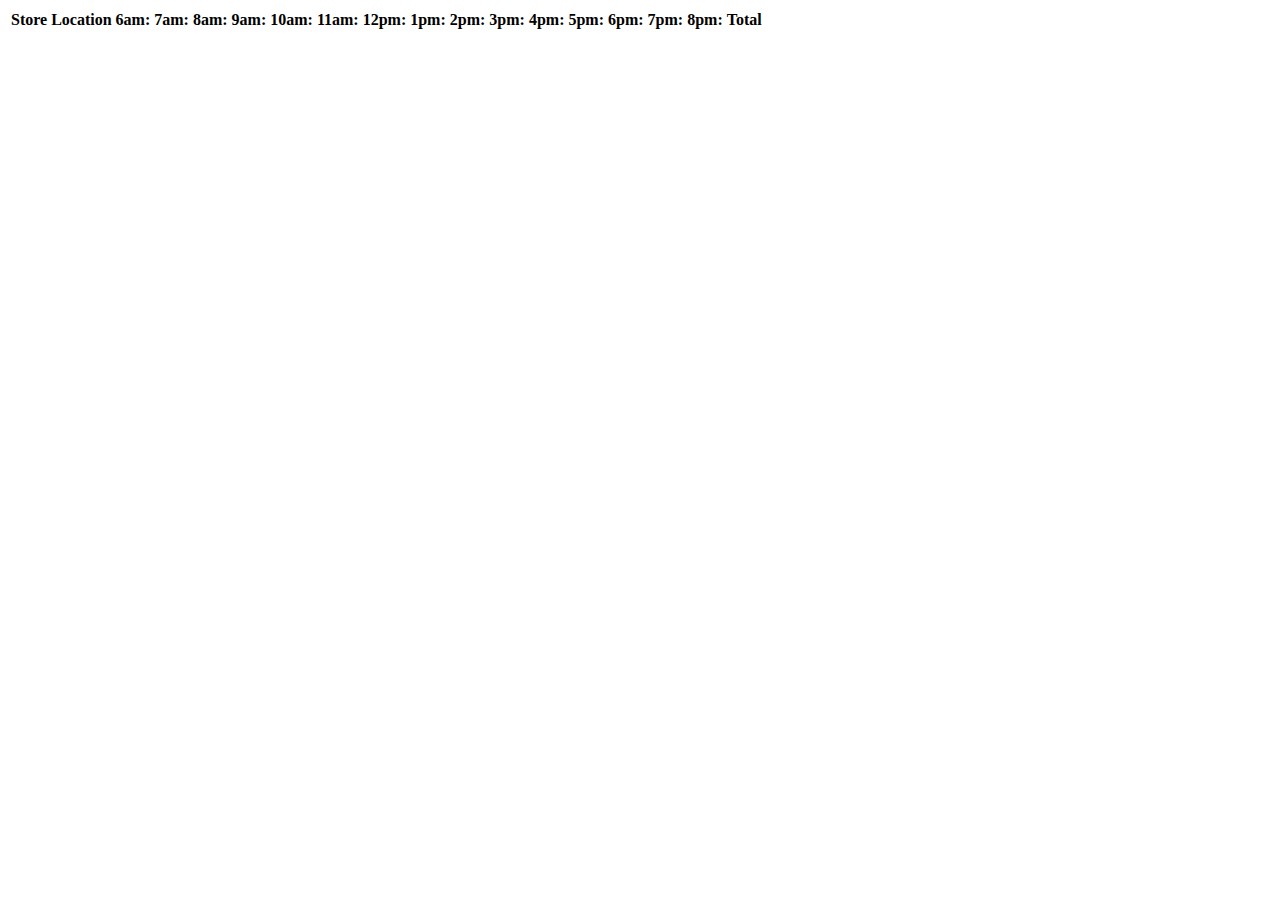
==== index.html @ bcca6b64 "switched code to work with constructor functions, added css, modified html, got initial row to displ" ====
<!Doctype html>
<html>
    <head>
        <title>SalmonCookies></title>
        <link rel="stylesheet" href="main.css">
    </head>
    <body>
        <section>
            <table id = "tablehere">
                <table>
                    <thead>
                        <tr id = "headBoxes">
                            <th>Store Location
                            </th>
                        </tr>
                    </thead>
                    <tbody>
                    </tbody>
                    <tfoot>
                        <tr>
                        </tr>
                    </tfoot>
                </table>

            </table>
           
        </section>       
    </body>
    <script src = app.js>
        </script>
</html>
---- main.css ----
#headBoxes {border: 1px solid black;}
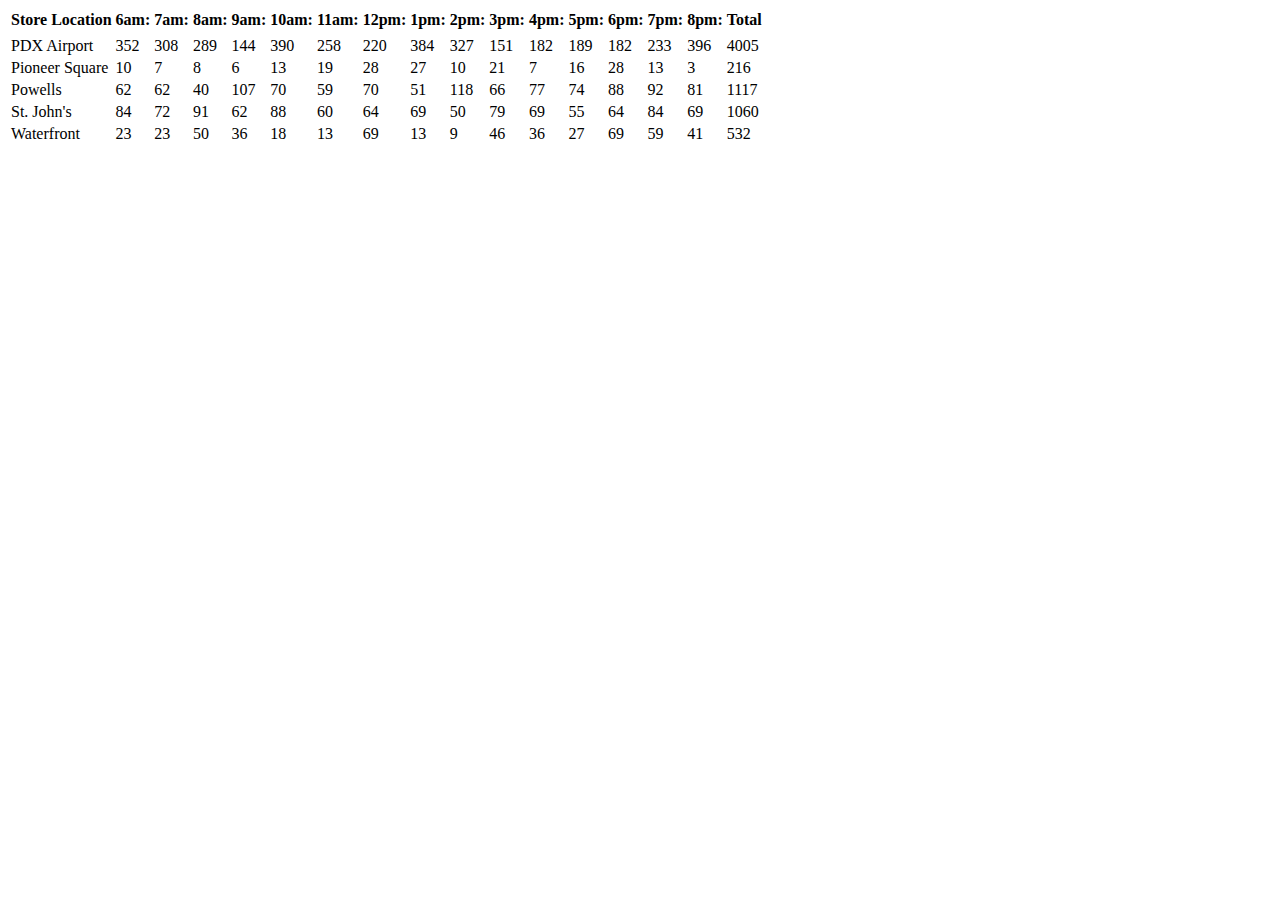
==== commit 08897fec: "have table set up, CSS borders not cooperating" ====
--- a/index.html
+++ b/index.html
@@ -7,21 +7,20 @@
     <body>
         <section>
             <table id = "tablehere">
-                <table>
-                    <thead>
-                        <tr id = "headBoxes">
-                            <th>Store Location
-                            </th>
-                        </tr>
-                    </thead>
-                    <tbody>
-                    </tbody>
-                    <tfoot>
-                        <tr>
-                        </tr>
-                    </tfoot>
-                </table>
-
+                <thead>
+                    <tr id = "headBoxes">
+                        <th>Store Location
+                        </th>
+                    </tr>
+                </thead>
+                <tbody id = "bodyBoxes">
+                    <td id = "dataCells">
+                    </td>
+                </tbody>
+                <tfoot id = "footBoxes">
+                    <tr>
+                    </tr>
+                </tfoot>
             </table>
            
         </section>       
--- a/main.css
+++ b/main.css
@@ -1 +1,4 @@
-#headBoxes {border: 1px solid black;}+#headBoxes, #bodyBoxes, #footBoxes {
+    border: black 1px solid;
+    /* display: block; */
+}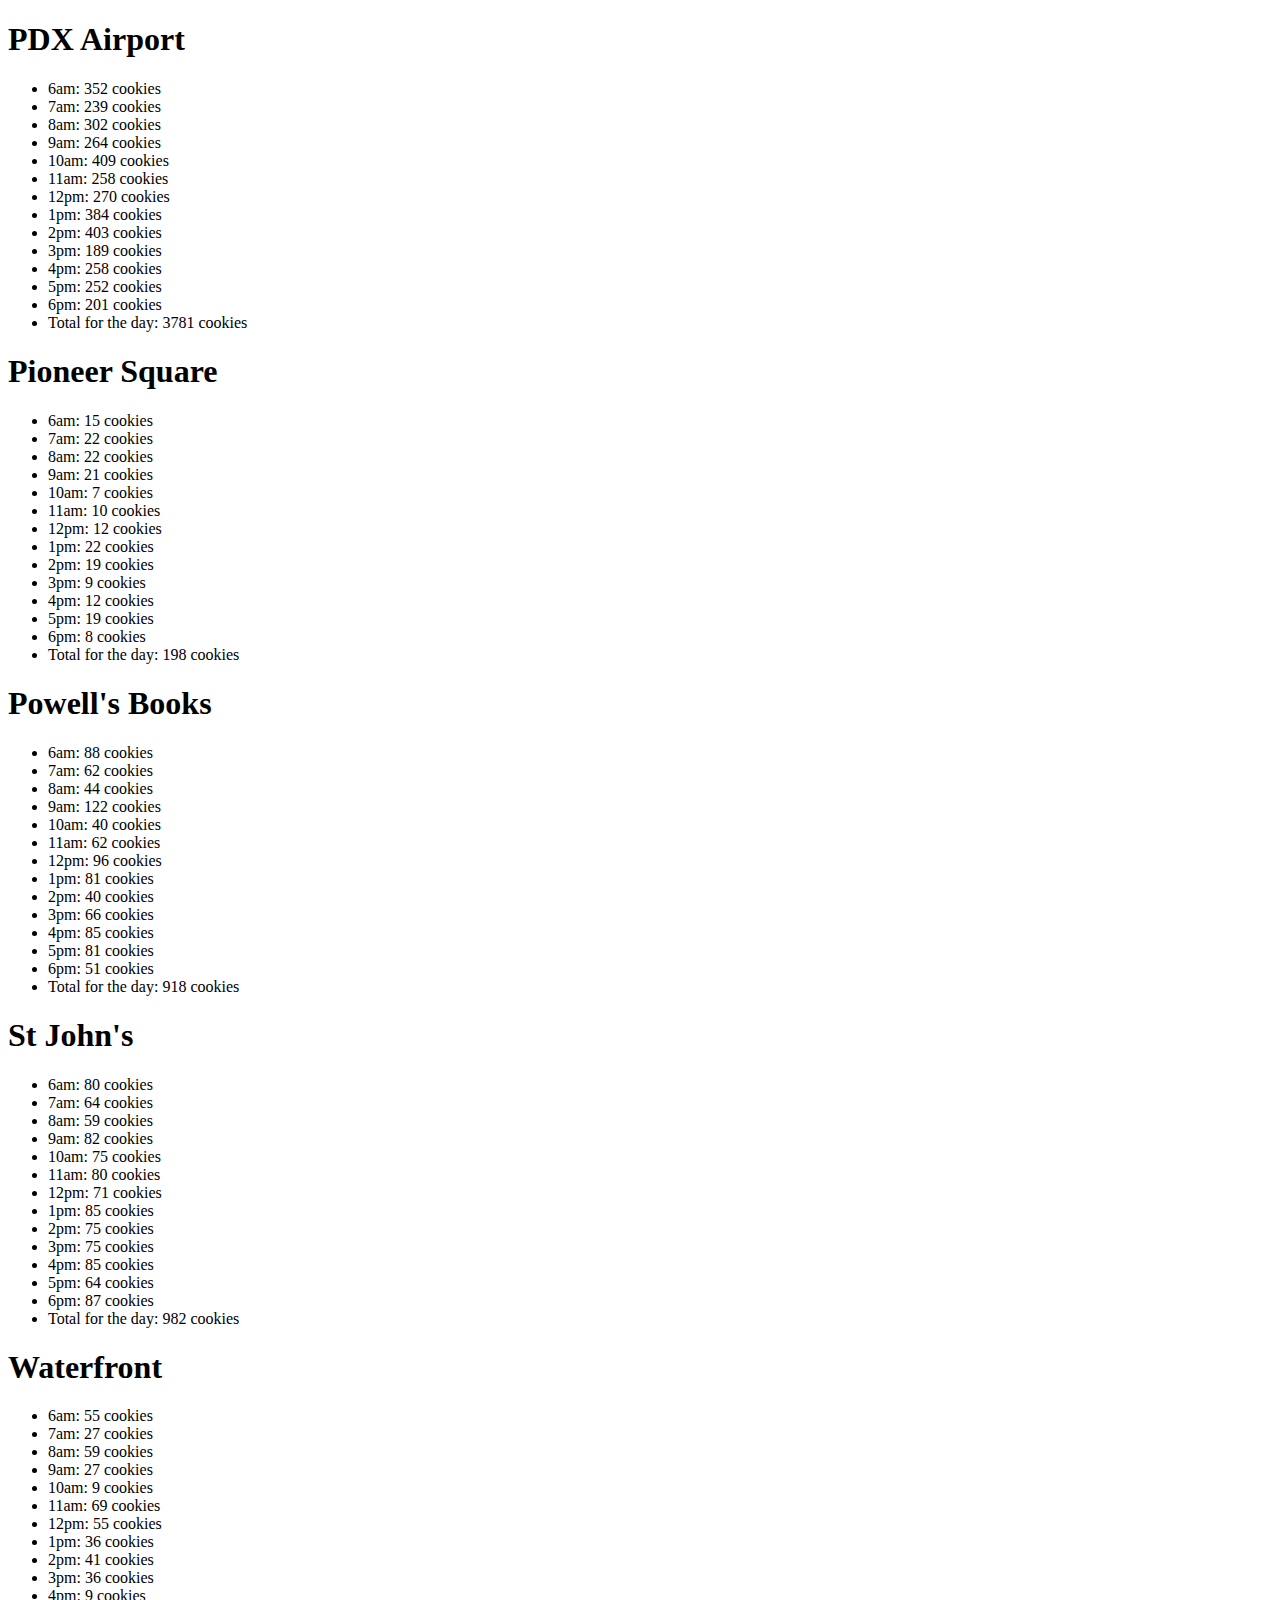
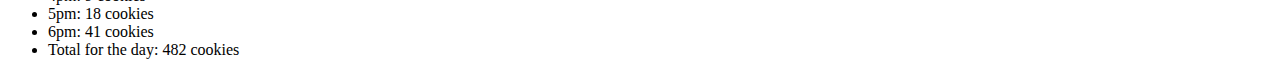
==== commit 8a2e3713: "Merge pull request #1 from Renaskigi/hourly-calculations" ====
--- a/index.html
+++ b/index.html
@@ -2,28 +2,23 @@
 <html>
     <head>
         <title>SalmonCookies></title>
-        <link rel="stylesheet" href="main.css">
     </head>
     <body>
-        <section>
-            <table id = "tablehere">
-                <thead>
-                    <tr id = "headBoxes">
-                        <th>Store Location
-                        </th>
-                    </tr>
-                </thead>
-                <tbody id = "bodyBoxes">
-                    <td id = "dataCells">
-                    </td>
-                </tbody>
-                <tfoot id = "footBoxes">
-                    <tr>
-                    </tr>
-                </tfoot>
-            </table>
-           
-        </section>       
+        <h1>PDX Airport</h1>
+        <ul id = "pdx">
+        </ul>
+        <h1>Pioneer Square</h1>
+        <ul id = "pioneer">
+        </ul>
+        <h1>Powell's Books</h1>
+        <ul id = "powells">
+        </ul>
+        <h1>St John's</h1>
+        <ul id = "stjohns">
+        </ul>
+        <h1>Waterfront</h1>
+        <ul id = "waterfront">
+        </ul>
     </body>
     <script src = app.js>
         </script>
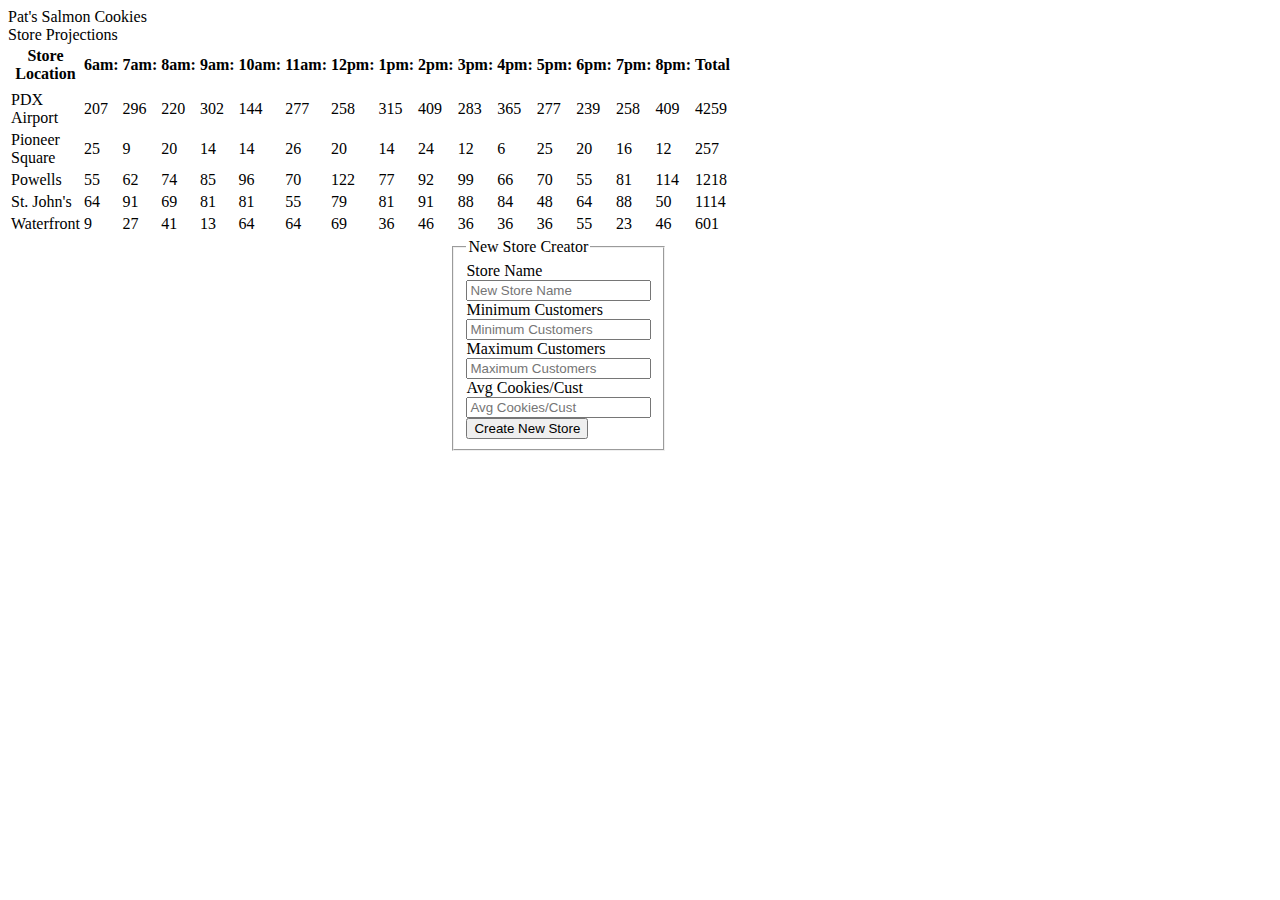
==== commit 63bbd2d6: "created form in HTML, played with CSS" ====
--- a/index.html
+++ b/index.html
@@ -2,23 +2,48 @@
 <html>
     <head>
         <title>SalmonCookies></title>
+        <link rel="stylesheet" href="main.css">
     </head>
     <body>
-        <h1>PDX Airport</h1>
-        <ul id = "pdx">
-        </ul>
-        <h1>Pioneer Square</h1>
-        <ul id = "pioneer">
-        </ul>
-        <h1>Powell's Books</h1>
-        <ul id = "powells">
-        </ul>
-        <h1>St John's</h1>
-        <ul id = "stjohns">
-        </ul>
-        <h1>Waterfront</h1>
-        <ul id = "waterfront">
-        </ul>
+        <section>
+            <table id = "tablehere">
+                <thead>Pat's Salmon Cookies<br> Store Projections
+                    <tr id = "headBoxes">
+                        <th>Store<br>Location
+                        </th>
+                    </tr>
+                </thead>
+                <tbody id = "bodyBoxes">
+                    <td id = "dataCells">
+                    </td>
+                </tbody>
+                <tfoot id = "footBoxes">
+                    <tr>
+                    </tr>
+                </tfoot>
+            </table>
+        </section>
+        <section>
+            <form>
+                    <fieldset>
+                        <legend>New Store Creator</legend>
+
+                        <label for="newStoreName">Store Name</label>
+                        <input type="text" id="newStoreName" name="newStoreName" maxlength="20" required placeholder="New Store Name">
+        
+                        <label for="minCust">Minimum Customers</label>
+                        <input type="number" name="minCust" id="minCust" maxlength="3" required placeholder="Minimum Customers">
+        
+                        <label for="maxCust">Maximum Customers</label>
+                        <input type="number" name="maxCust" id="maxCust" maxlength="3" required placeholder="Maximum Customers">
+
+                        <label for="avgCookies/Cust">Avg Cookies/Cust</label>
+                        <input type="number" name="avgCookies/Cust" id="avgCookies/Cust" maxlength="2" required placeholder="Avg Cookies/Cust">
+        
+                        <button type="submit">Create New Store</button>
+                    </fieldset>
+                </form>
+        </section>     
     </body>
     <script src = app.js>
         </script>
--- a/main.css
+++ b/main.css
@@ -0,0 +1,15 @@
+/* * {
+    border: red 1px solid;
+    display: block; 
+  } */
+section {
+    width: 50%
+}
+tHead {
+    text-align : center;
+    font-weight: bold
+}
+form {
+    width: 30%;
+    float: right;
+}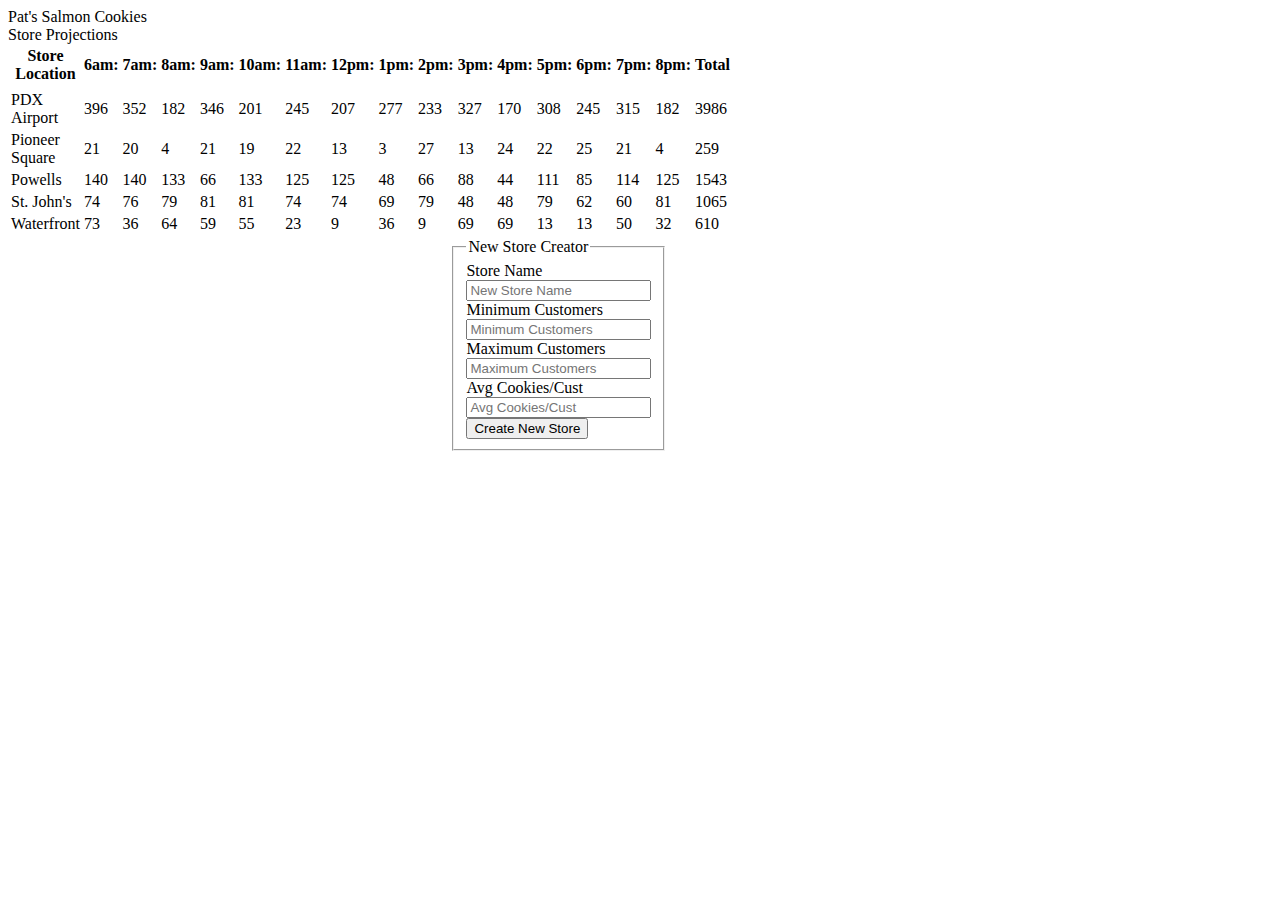
==== commit a4b69ed9: "worked on app.js and index.html for form, almost finished - need to create new row" ====
--- a/index.html
+++ b/index.html
@@ -32,13 +32,13 @@
                         <input type="text" id="newStoreName" name="newStoreName" maxlength="20" required placeholder="New Store Name">
         
                         <label for="minCust">Minimum Customers</label>
-                        <input type="number" name="minCust" id="minCust" maxlength="3" required placeholder="Minimum Customers">
+                        <input type="number" id="minCust" name="minCust" maxlength="3" required placeholder="Minimum Customers">
         
                         <label for="maxCust">Maximum Customers</label>
-                        <input type="number" name="maxCust" id="maxCust" maxlength="3" required placeholder="Maximum Customers">
+                        <input type="number" id="maxCust" name="maxCust" maxlength="3" required placeholder="Maximum Customers">
 
                         <label for="avgCookies/Cust">Avg Cookies/Cust</label>
-                        <input type="number" name="avgCookies/Cust" id="avgCookies/Cust" maxlength="2" required placeholder="Avg Cookies/Cust">
+                        <input type="number" id="avgCookies/Cust" name="avgCookies/Cust" maxlength="2" required placeholder="Avg Cookies/Cust">
         
                         <button type="submit">Create New Store</button>
                     </fieldset>
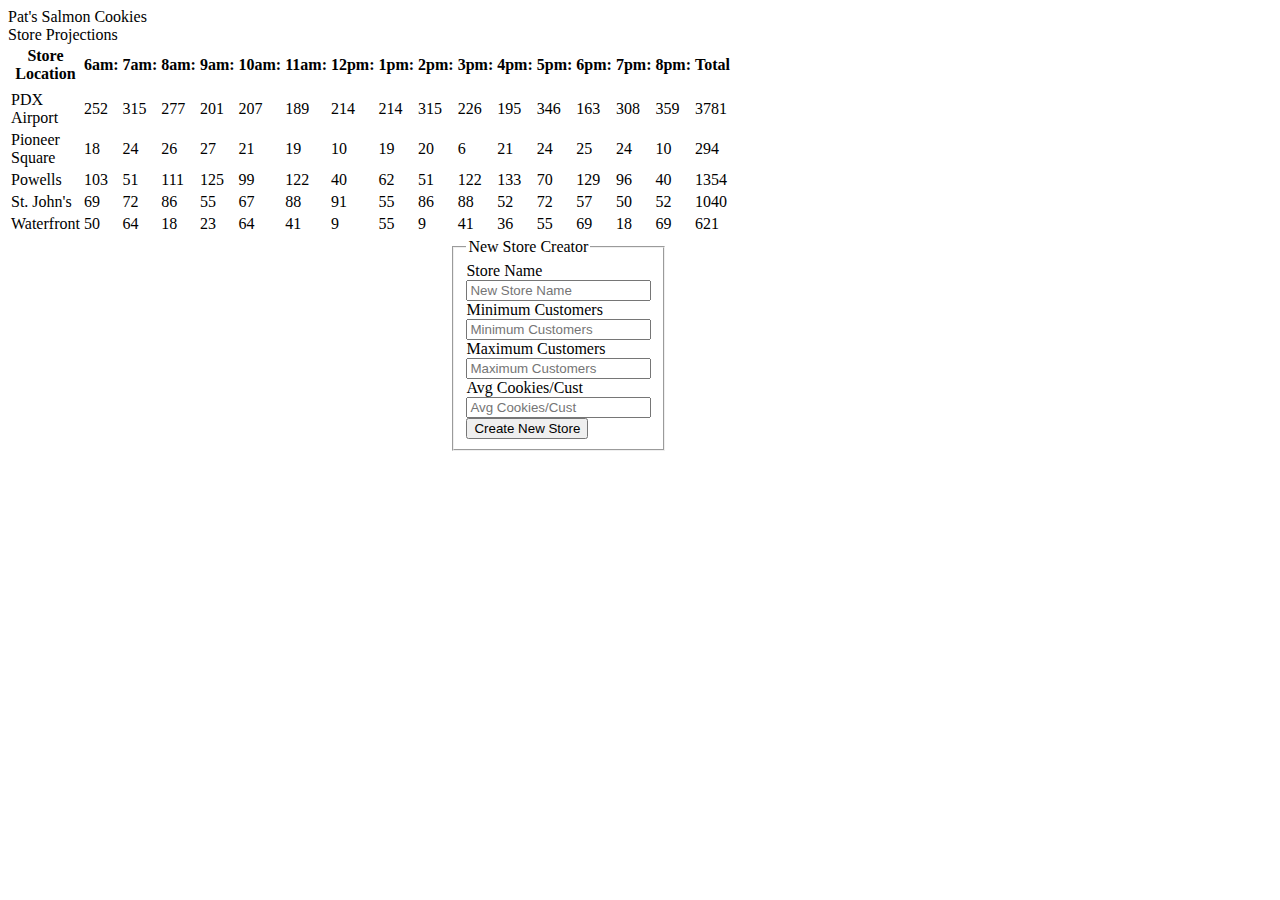
==== commit 48877b30: "finished adding table" ====
--- a/index.html
+++ b/index.html
@@ -37,8 +37,8 @@
                         <label for="maxCust">Maximum Customers</label>
                         <input type="number" id="maxCust" name="maxCust" maxlength="3" required placeholder="Maximum Customers">
 
-                        <label for="avgCookies/Cust">Avg Cookies/Cust</label>
-                        <input type="number" id="avgCookies/Cust" name="avgCookies/Cust" maxlength="2" required placeholder="Avg Cookies/Cust">
+                        <label for="avgCookiesPerCust">Avg Cookies/Cust</label>
+                        <input type="number" id="avgCookiesPerCust" name="avgCookiesPerCust" maxlength="2" required placeholder="Avg Cookies/Cust">
         
                         <button type="submit">Create New Store</button>
                     </fieldset>
@@ -47,4 +47,5 @@
     </body>
     <script src = app.js>
         </script>
-</html>+</html>
+<!-- display: flex; -->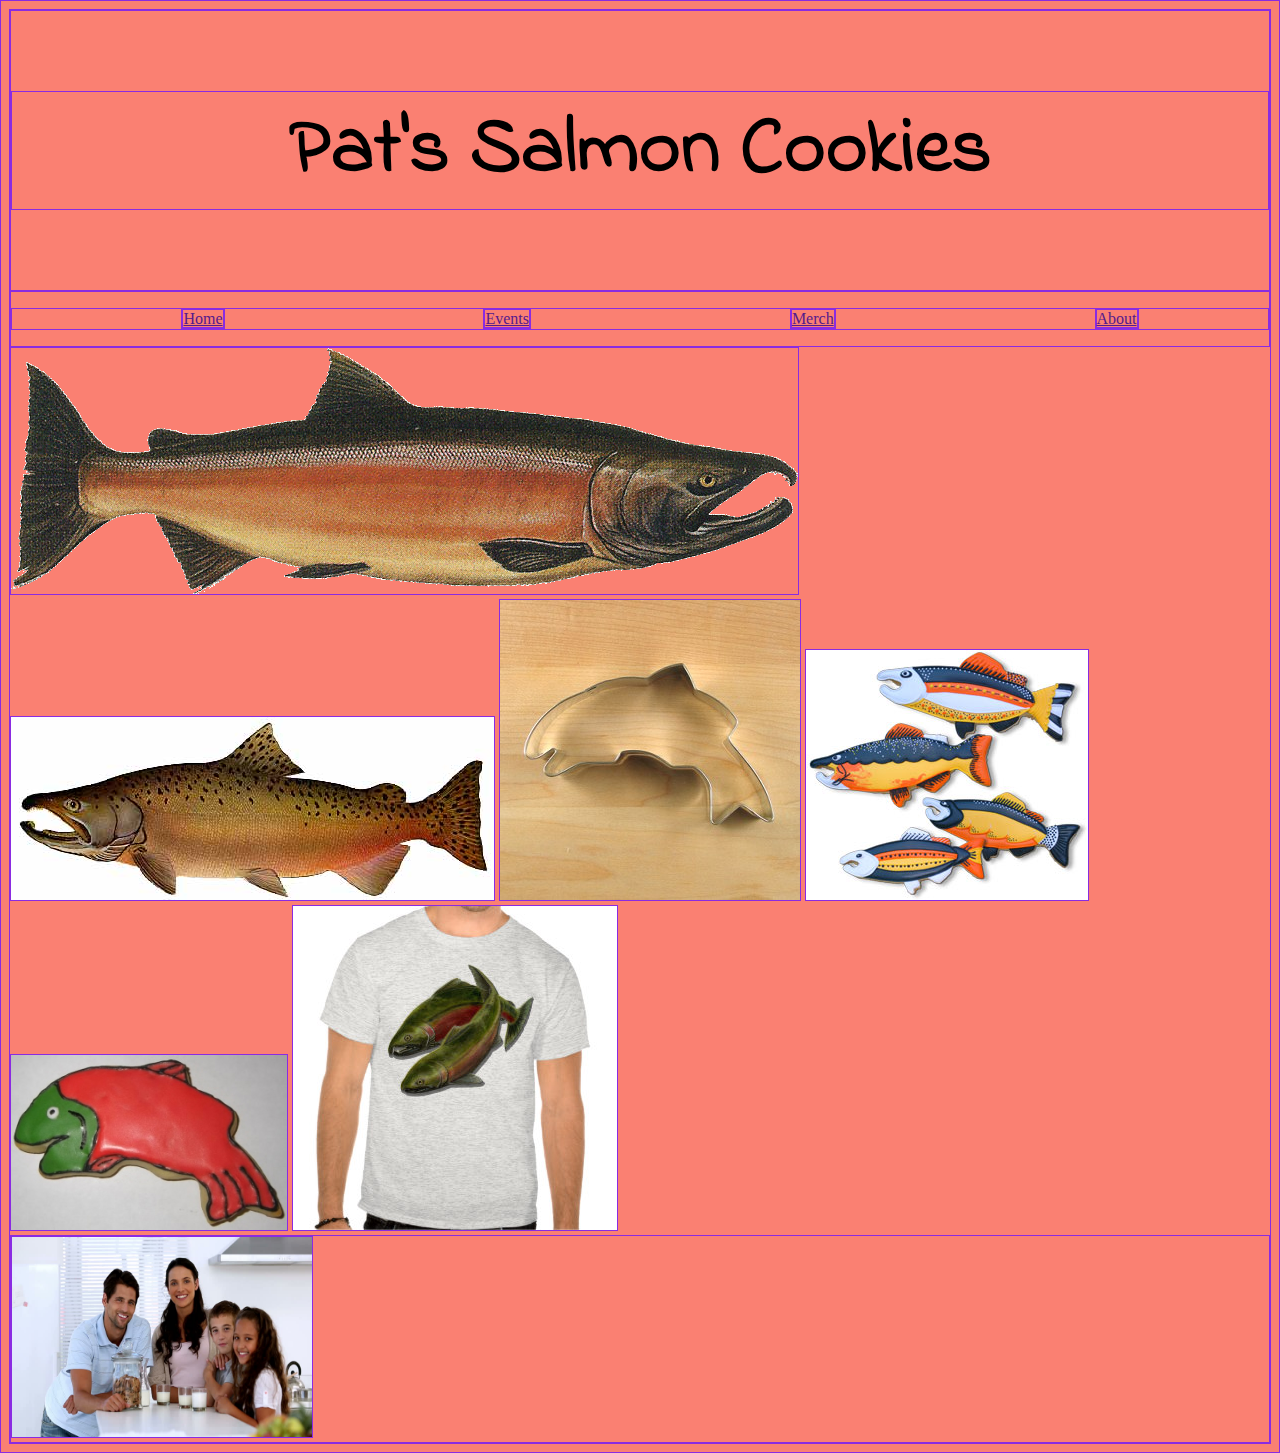
==== commit 4324927f: "separated index.html from sales.html, worked on HTML/CSS for CookieStore" ====
--- a/index.html
+++ b/index.html
@@ -1,51 +1,34 @@
 <!Doctype html>
 <html>
     <head>
-        <title>SalmonCookies></title>
-        <link rel="stylesheet" href="main.css">
-    </head>
+            <link href="https://fonts.googleapis.com/css?family=Indie+Flower" rel="stylesheet">
+            <link rel="stylesheet" href="main.css">
+            <title>Pat's Salmon Cookies</title>
+            
+        </head>
     <body>
-        <section>
-            <table id = "tablehere">
-                <thead>Pat's Salmon Cookies<br> Store Projections
-                    <tr id = "headBoxes">
-                        <th>Store<br>Location
-                        </th>
-                    </tr>
-                </thead>
-                <tbody id = "bodyBoxes">
-                    <td id = "dataCells">
-                    </td>
-                </tbody>
-                <tfoot id = "footBoxes">
-                    <tr>
-                    </tr>
-                </tfoot>
-            </table>
-        </section>
-        <section>
-            <form>
-                    <fieldset>
-                        <legend>New Store Creator</legend>
+        <header>
+            <p id = "mainHeader">Pat's Salmon Cookies</p>
+        </header>
+            <nav class="nav">
+                    <ul>
+                        <li><a href="">Home</a></li>
+                        <li><a href="">Events</a></li>
+                        <li><a href="">Merch</a></li>
+                        <li><a href="">About</a></li>
+                    </ul>
+            </nav>
 
-                        <label for="newStoreName">Store Name</label>
-                        <input type="text" id="newStoreName" name="newStoreName" maxlength="20" required placeholder="New Store Name">
-        
-                        <label for="minCust">Minimum Customers</label>
-                        <input type="number" id="minCust" name="minCust" maxlength="3" required placeholder="Minimum Customers">
-        
-                        <label for="maxCust">Maximum Customers</label>
-                        <input type="number" id="maxCust" name="maxCust" maxlength="3" required placeholder="Maximum Customers">
+        <img class = "pics" src="images/salmon.png" alt="Salmon Photo">
+        <img class = "pics" src="images/chinook.jpg" alt="Chinook Photo">
+        <img class = "pics" src="images/cutter.jpg" alt="Cookie Cutter">
+       
+        <img class = "pics" src="images/fish.jpg" alt="Fish">
+        <img class = "pics" src="images/frosted-cookie.jpg" alt="Frosted Cookie">
+        <img class = "pics" src="images/shirt.jpg" alt="Shirt">
+    </body>
+    <footer>
+        <img class = "pics" id = "famPic" src="images/family.jpg" alt="Family Photo">
 
-                        <label for="avgCookiesPerCust">Avg Cookies/Cust</label>
-                        <input type="number" id="avgCookiesPerCust" name="avgCookiesPerCust" maxlength="2" required placeholder="Avg Cookies/Cust">
-        
-                        <button type="submit">Create New Store</button>
-                    </fieldset>
-                </form>
-        </section>     
-    </body>
-    <script src = app.js>
-        </script>
-</html>
-<!-- display: flex; -->+    </footer>
+</html>--- a/main.css
+++ b/main.css
@@ -1,15 +1,61 @@
-/* * {
-    border: red 1px solid;
-    display: block; 
-  } */
-section {
-    width: 50%
+* { 
+   
+    border: blueviolet 1px solid;
+    background-color: salmon;
+    
 }
-tHead {
+th {
+    border : 1px solid black;
     text-align : center;
-    font-weight: bold
+    font-weight: bold;
+    font-family: 'Indie Flower', cursive;
+    color:blueviolet;
 }
-form {
-    width: 30%;
-    float: right;
+.gentext {
+    font-family: 'Times New Roman', Times, serif;
+    color: green;
+}
+.datatext {
+    font-family: Arial, Helvetica, sans-serif;
+    color: black;
+}
+.newStoreMaker {
+    margin : 10px auto;
+    width : 90%
+}
+table {
+    margin : 10px auto;
+    width : 90%
+}
+.tableheader {
+    text-align : center;
+    margin : 10px auto;
+    width : 90%;
+    font-weight : bold; 
+    font-size : 150%;
+}
+.pics {
+
+}
+#famPic {
+    width:300px;
+    height:200px;
+}
+.nav {
+    text-align: center;
+    display: block;
+}
+ul {
+    display: flex;
+    justify-content: space-around;
+}
+ul li {
+    display: inline-block;
+    list-style: none;
+}
+#mainHeader {
+    font-family: 'Indie Flower', cursive;
+    font-size: 500%;
+    text-align: center;
+    font-weight: bold;
 }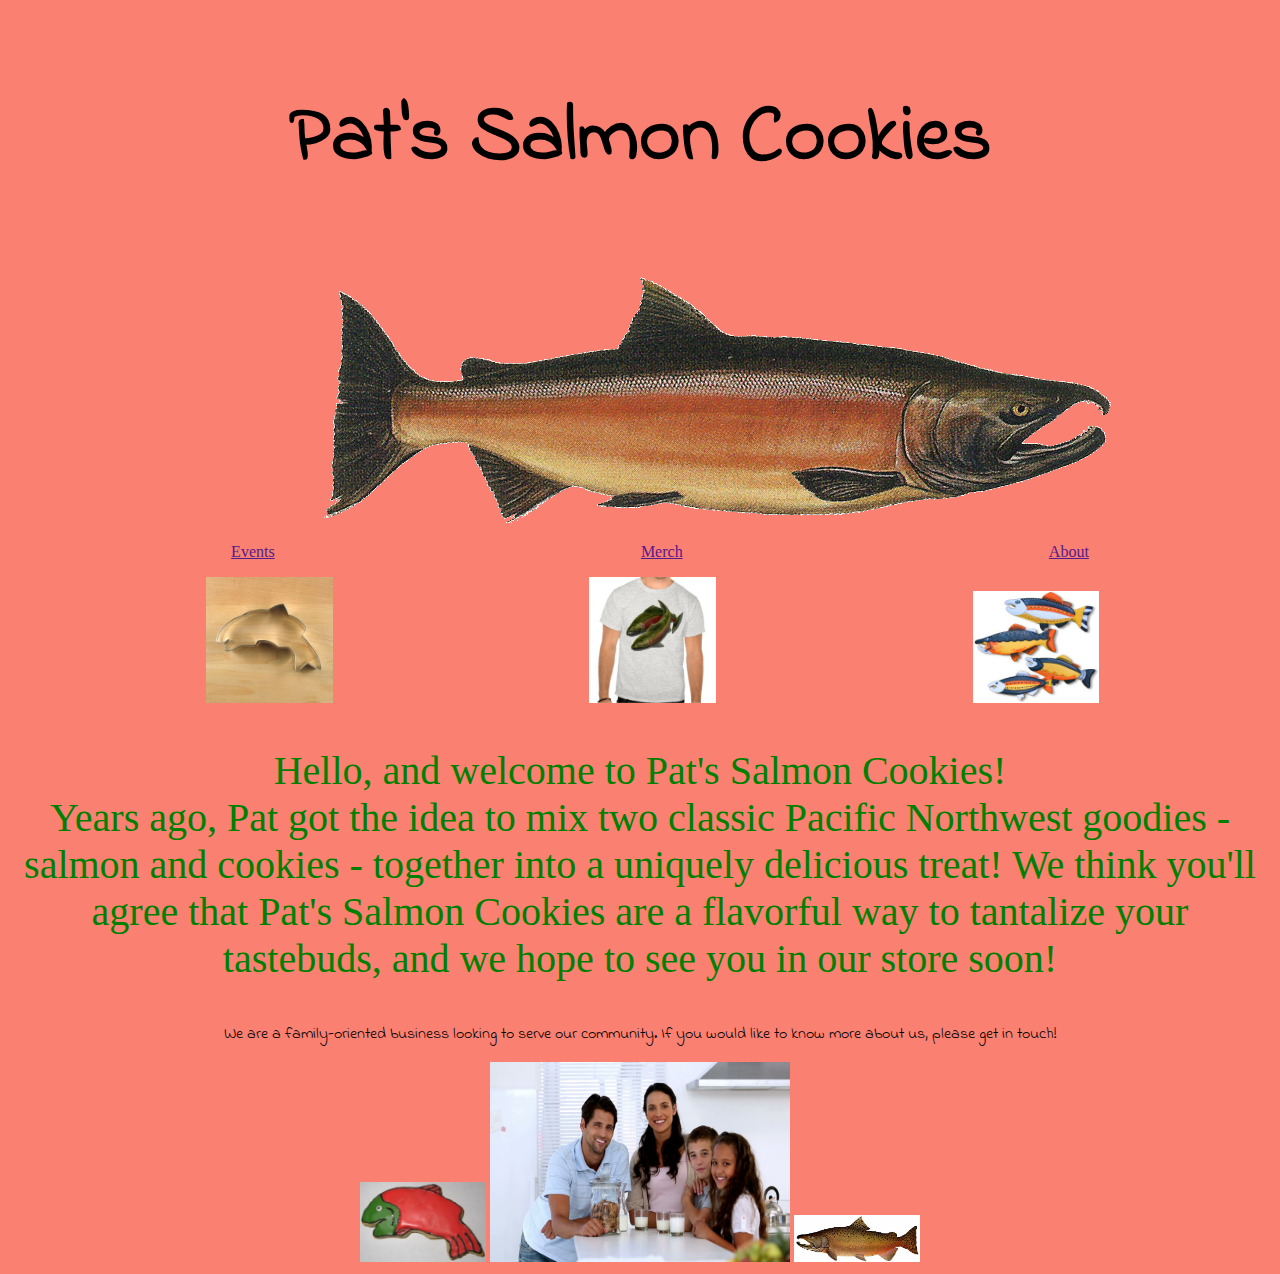
==== commit 38fe9907: "progress on html/css for cookie stand, submitting what I have" ====
--- a/index.html
+++ b/index.html
@@ -10,25 +10,25 @@
         <header>
             <p id = "mainHeader">Pat's Salmon Cookies</p>
         </header>
+        <img class = "centered" src="images/salmon.png" alt="Salmon Photo">
             <nav class="nav">
                     <ul>
-                        <li><a href="">Home</a></li>
                         <li><a href="">Events</a></li>
                         <li><a href="">Merch</a></li>
                         <li><a href="">About</a></li>
                     </ul>
+                    <img class = smallerIcons id = "cutter" src="images/cutter.jpg" alt="Cookie Cutter">
+                    <img class = smallerIcons id = "shirt" src="images/shirt.jpg" alt="Shirt">
+                    <img class = smallerIcons id = "fish" src="images/fish.jpg" alt="Fish">
             </nav>
+            <p class = "gentext">Hello, and welcome to Pat's Salmon Cookies!<br>Years ago, Pat got the idea to mix two classic Pacific Northwest goodies - salmon and cookies - together into a uniquely delicious treat! We think you'll agree that Pat's Salmon Cookies are a flavorful way to tantalize your tastebuds, and we hope to see you in our store soon!</p>
 
-        <img class = "pics" src="images/salmon.png" alt="Salmon Photo">
-        <img class = "pics" src="images/chinook.jpg" alt="Chinook Photo">
-        <img class = "pics" src="images/cutter.jpg" alt="Cookie Cutter">
-       
-        <img class = "pics" src="images/fish.jpg" alt="Fish">
-        <img class = "pics" src="images/frosted-cookie.jpg" alt="Frosted Cookie">
-        <img class = "pics" src="images/shirt.jpg" alt="Shirt">
-    </body>
-    <footer>
-        <img class = "pics" id = "famPic" src="images/family.jpg" alt="Family Photo">
-
+            
+        </body>
+        <footer>
+            <p id = familyBlurb>We are a family-oriented business looking to serve our community. If you would like to know more about us, please get in touch!</p>
+            <img class = "footerFotos" src="images/frosted-cookie.jpg" alt="Frosted Cookie">
+            <img id = "famPic" src="images/family.jpg" alt="Family Photo">
+            <img class = "footerFotos" src="images/chinook.jpg" alt="Chinook Photo">
     </footer>
 </html>--- a/main.css
+++ b/main.css
@@ -1,10 +1,8 @@
 * { 
-   
-    border: blueviolet 1px solid;
-    background-color: salmon;
-    
+    background-color: salmon;   
 }
 th {
+    border: blueviolet 1px solid;
     border : 1px solid black;
     text-align : center;
     font-weight: bold;
@@ -13,29 +11,41 @@
 }
 .gentext {
     font-family: 'Times New Roman', Times, serif;
-    color: green;
+    color:green;
+    text-align: center;
+    font-size: 250%;
 }
+.centered {
+    margin-left: 25%;
+  }
 .datatext {
     font-family: Arial, Helvetica, sans-serif;
     color: black;
 }
 .newStoreMaker {
+    border: blueviolet 1px solid;
     margin : 10px auto;
     width : 90%
 }
+
+.smallerIcons {
+    max-width: 10%;
+    max-height: 10%;
+    display: inline-block;
+}
+
 table {
+    border: blueviolet 1px solid;
     margin : 10px auto;
     width : 90%
 }
 .tableheader {
+    border: blueviolet 1px solid;
     text-align : center;
     margin : 10px auto;
     width : 90%;
     font-weight : bold; 
     font-size : 150%;
-}
-.pics {
-
 }
 #famPic {
     width:300px;
@@ -58,4 +68,31 @@
     font-size: 500%;
     text-align: center;
     font-weight: bold;
+}
+#familyBlurb {
+    text-align: center;
+    font-family: 'Indie Flower', cursive;
+    float: center;
+}
+#cutter {
+text-align: center;
+margin-left: 10%;
+margin-right: 5%;
+}
+#shirt {
+text-align: center;
+margin-left: 15%;
+margin-right: 10%;
+}
+#fish {
+text-align: center;
+margin-right: 8%;
+margin-left: 10%;
+}
+.footerFotos {
+    max-width: 10%;
+    max-height: 10%;
+}
+footer {
+    text-align: center;
 }